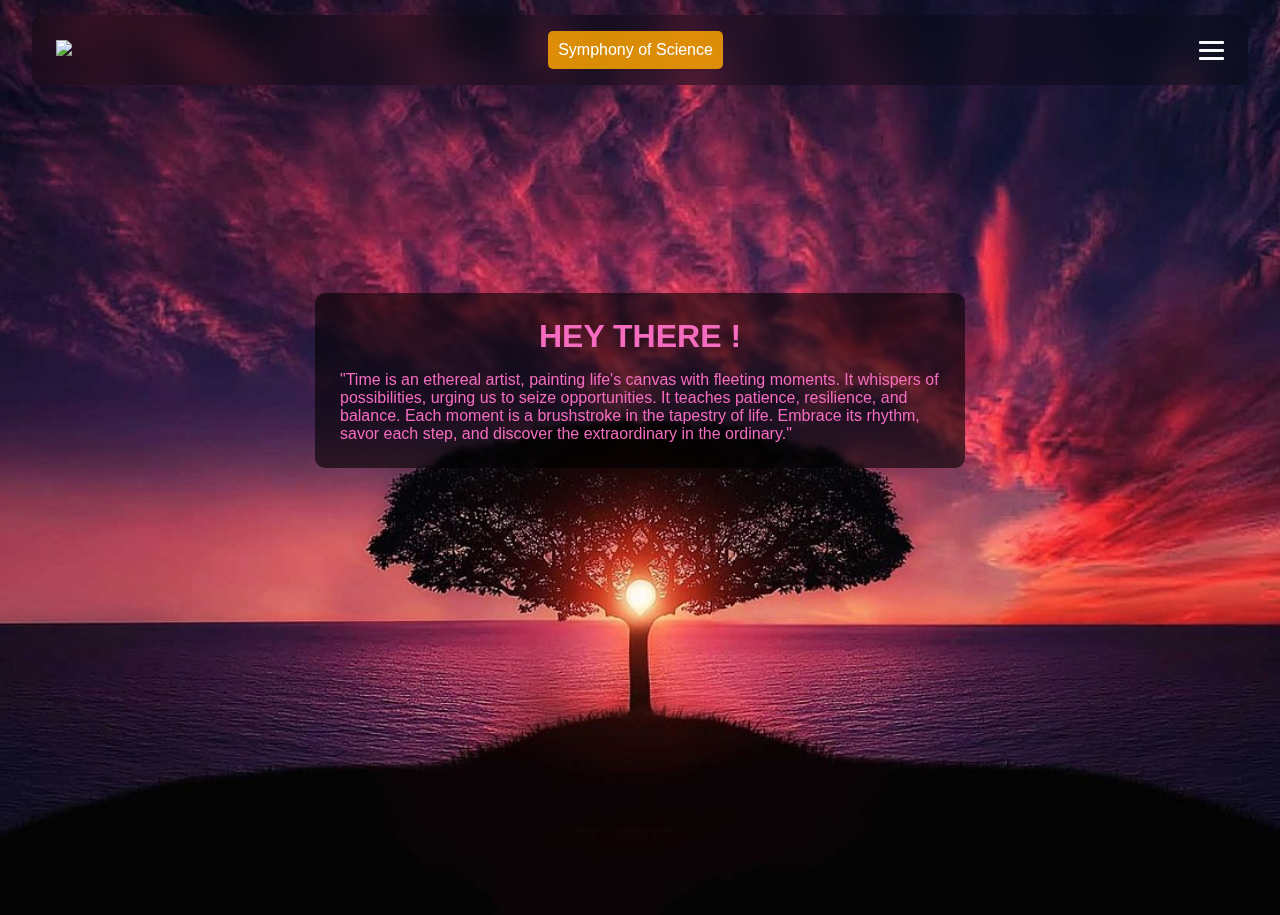
==== index.html @ eb8abd2d "Add files via upload" ====
<!DOCTYPE html>
<html lang="en">
<head>
    <meta charset="UTF-8">
    <meta name="viewport" content="width=device-width, initial-scale=1.0">
    <link rel="stylesheet" href="style.css">
    <title>stopwatch & timer</title>

</head>
<body>
    <header>
        <nav class="navbar">
            <div class="logo">
                <img src="https://images.vexels.com/media/users/3/192569/isolated/preview/02263aff2eafbbee408f49ae4bac88d5-analog-stopwatch-timer-icon-stroke.png" height="60px" >
            </div>
            <a href="https://youtu.be/L6zulqXLPUw" class="enjoy" target="_blank">Symphony of Science</a>
            <ul class="nav-menu">
                   <li class="nav-item"><a href="countdown.html" class="nav-link">countdown</a></li>
                   <li class="nav-item"><a href="stopwatch.html" class="nav-link">stopwatch</a></li>
                   <li class="nav-item"><a href="index.html" class="nav-link">home</a></li>
                   <li class="nav-item"><a href="https://youtu.be/L6zulqXLPUw" class="nav-link enjoy" target="_blank">Symphony of Science</a></li>
                   
            </ul>
            <div class="hamburger">
                <span class="bar"></span>
                <span class="bar"></span>
                <span class="bar"></span>
            </div>
        </nav> 
    </header>
    <div class="me">
        <h1>HEY THERE !</h1>
        
        <p>
            "Time is an ethereal artist, painting life's canvas with 
            fleeting moments. It whispers of possibilities, urging us
             to seize opportunities. It teaches patience, resilience,
              and balance. Each moment is a brushstroke in the tapestry 
              of life. Embrace its rhythm, savor each step, and discover 
              the extraordinary in the ordinary." 
        </p>
    </div>
    
</body>
<script src="main.js"></script>
</html>
---- style.css ----
*{
    margin: 0;
    padding: 0;
    box-sizing: border-box;
    font-family: 'Open sans',sans-serif;

}
body{
    height: 100vh;
    background-color: rgb(0, 0, 0);
    background-image: url(bimg.jpg);
    background-size: cover;
    background-position: center;
}
.me{
    display: flex;
    flex-direction: column;
    align-items: center;
    justify-content: space-between;
    background-color: rgba(0, 0, 0, 0.581);
    margin-top: 15px;
    border-radius: 10px;
    backdrop-filter:blur(2px);
    max-width: 650px;
    padding: 25px;
    color: #f46bbf;
    margin:13rem auto auto auto  ;
    height: 175px;
}
li{
    list-style: none;
}
a{
    text-decoration: none;
    color: #fff;
    font-size: 1rem;
}
a:hover{
    color: yellow;
}
header{
    position: relative;
    padding: 0 2rem;
}
.navbar{
   
    padding: 1rem 1.5rem;
    display: flex;
    align-items: center;
    justify-content: space-between;
    background-color: rgba(0, 0, 0, 0.258);
    margin-top: 15px;
    border-radius: 10px;
    backdrop-filter:blur(15px);
    

}
/* .hamburger{
    display: none;
} */
.enjoy{
    background-color: rgba(255, 166, 0, 0.833);
    padding: 10px;
    border-radius: 5px;
    
}
.bar{
    display: block;
    width: 25px;
    height: 3px;
    margin: 5px auto;
    -webkit-transition: all 0.3s ease-in-out;
    transition: all 0.3s ease-in-out;
    background-color: rgb(247, 249, 251);
    border-radius: 1px;

}
.nav-menu{
    display: flex;
    justify-content: space-evenly;
    align-items: center;
    flex-direction: row;
}
.nav-item{
    margin-left: 1rem;
}
.nav-menu{
    position: fixed;
    left: -110%;
    top: 10rem;
    
    
    background-color: rgba(0, 0, 0, 0.626);
    width: 100%;
    border-radius: 10px;
    text-align: center;
    transition: 0.3s;
    box-shadow: 10px 10px 20px rgb(173, 74, 109);
}
.nav-menu.active{
    left: 0;
}
.nav-item{
    margin: 3rem 0;
    
}
.hamburger{
    display: block;
    cursor: pointer;
}
.hamburger.active .bar:nth-child(2){
    opacity: 0;
}
.hamburger.active .bar:nth-child(1){
  -webkit-transform: translateY(8px) rotate(45deg);
  transform:translateY(8px) rotate(45deg) ;
}
.hamburger.active .bar:nth-child(3){
    -webkit-transform: translateY(-8px) rotate(-45deg);
    transform:translateY(-8px) rotate(-45deg) ;  
}
@media( max-width: 514px){
   .me p{
    overflow: scroll;
   }
   .nav-menu{
    top: 8rem;
    flex-direction: column;
    height: 150px;
    overflow:scroll;
   }
   .nav-item{
    margin: 0.4rem;
   }
   
}
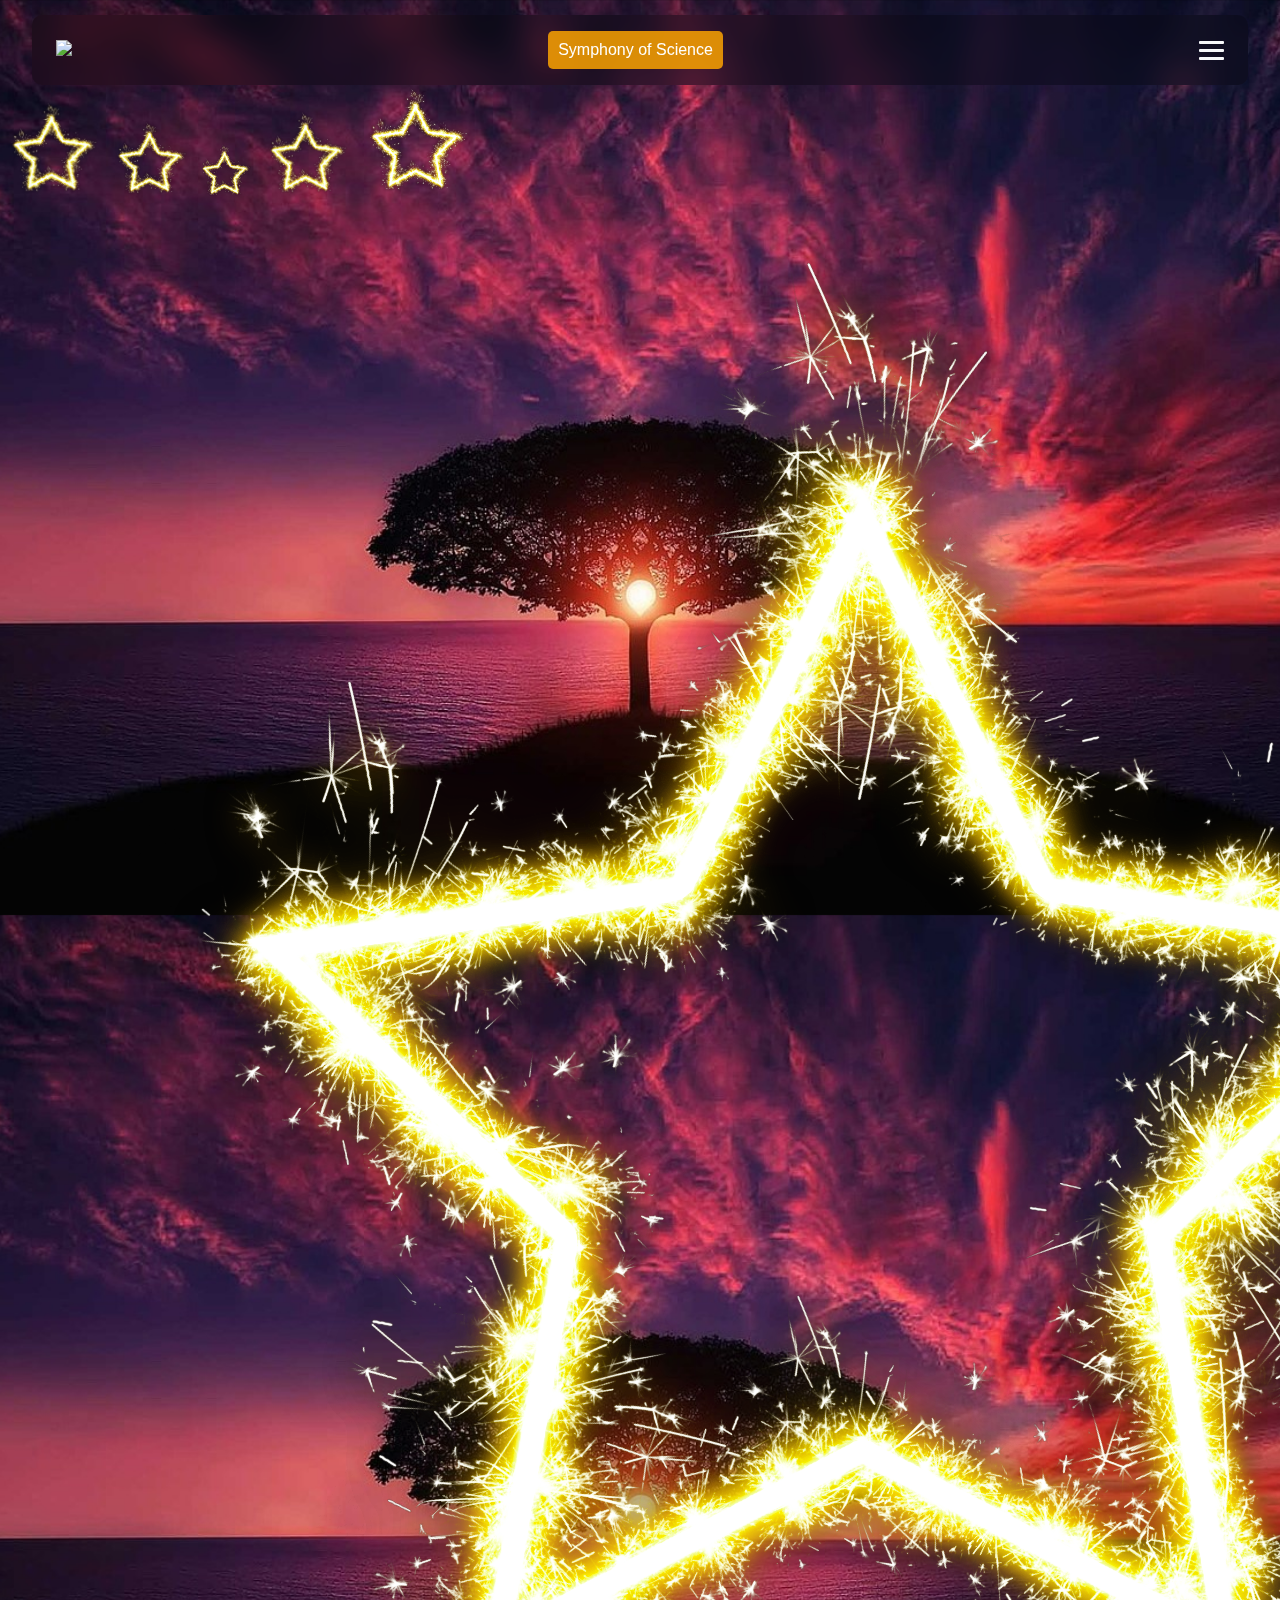
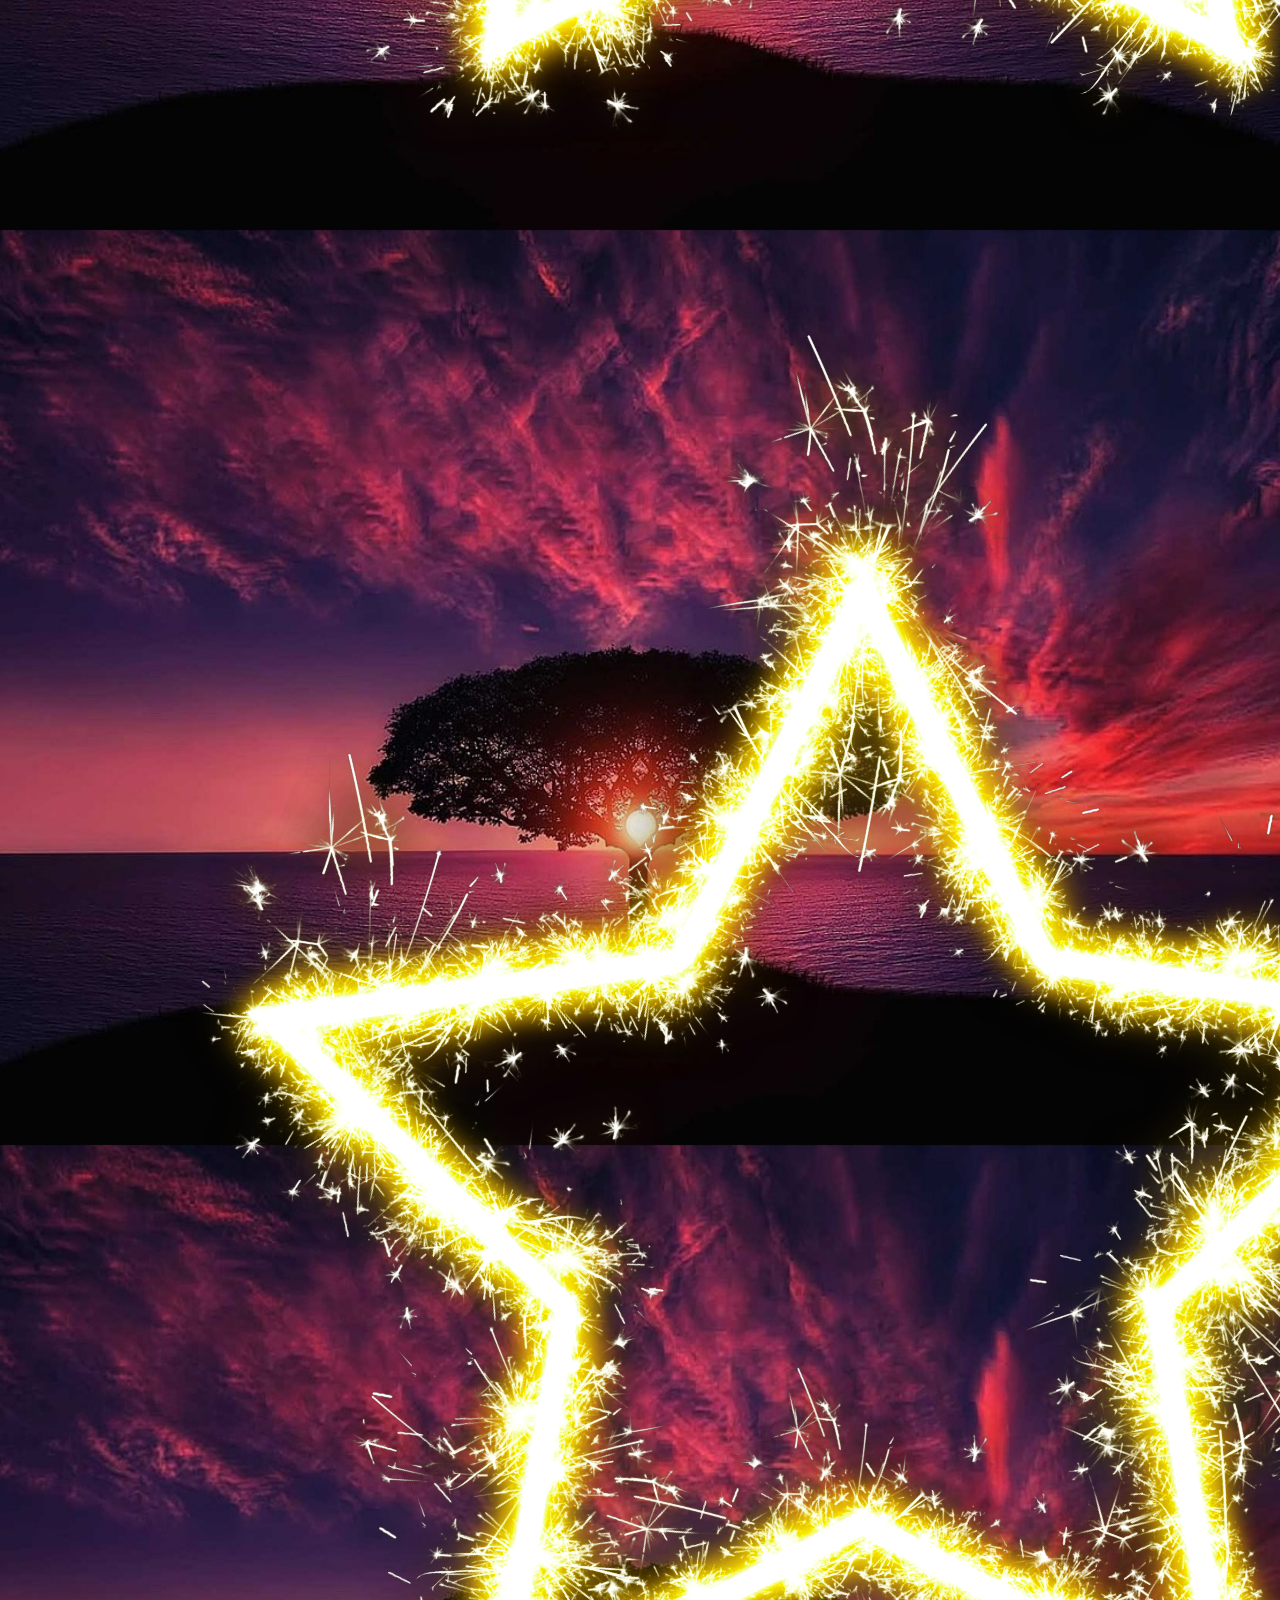
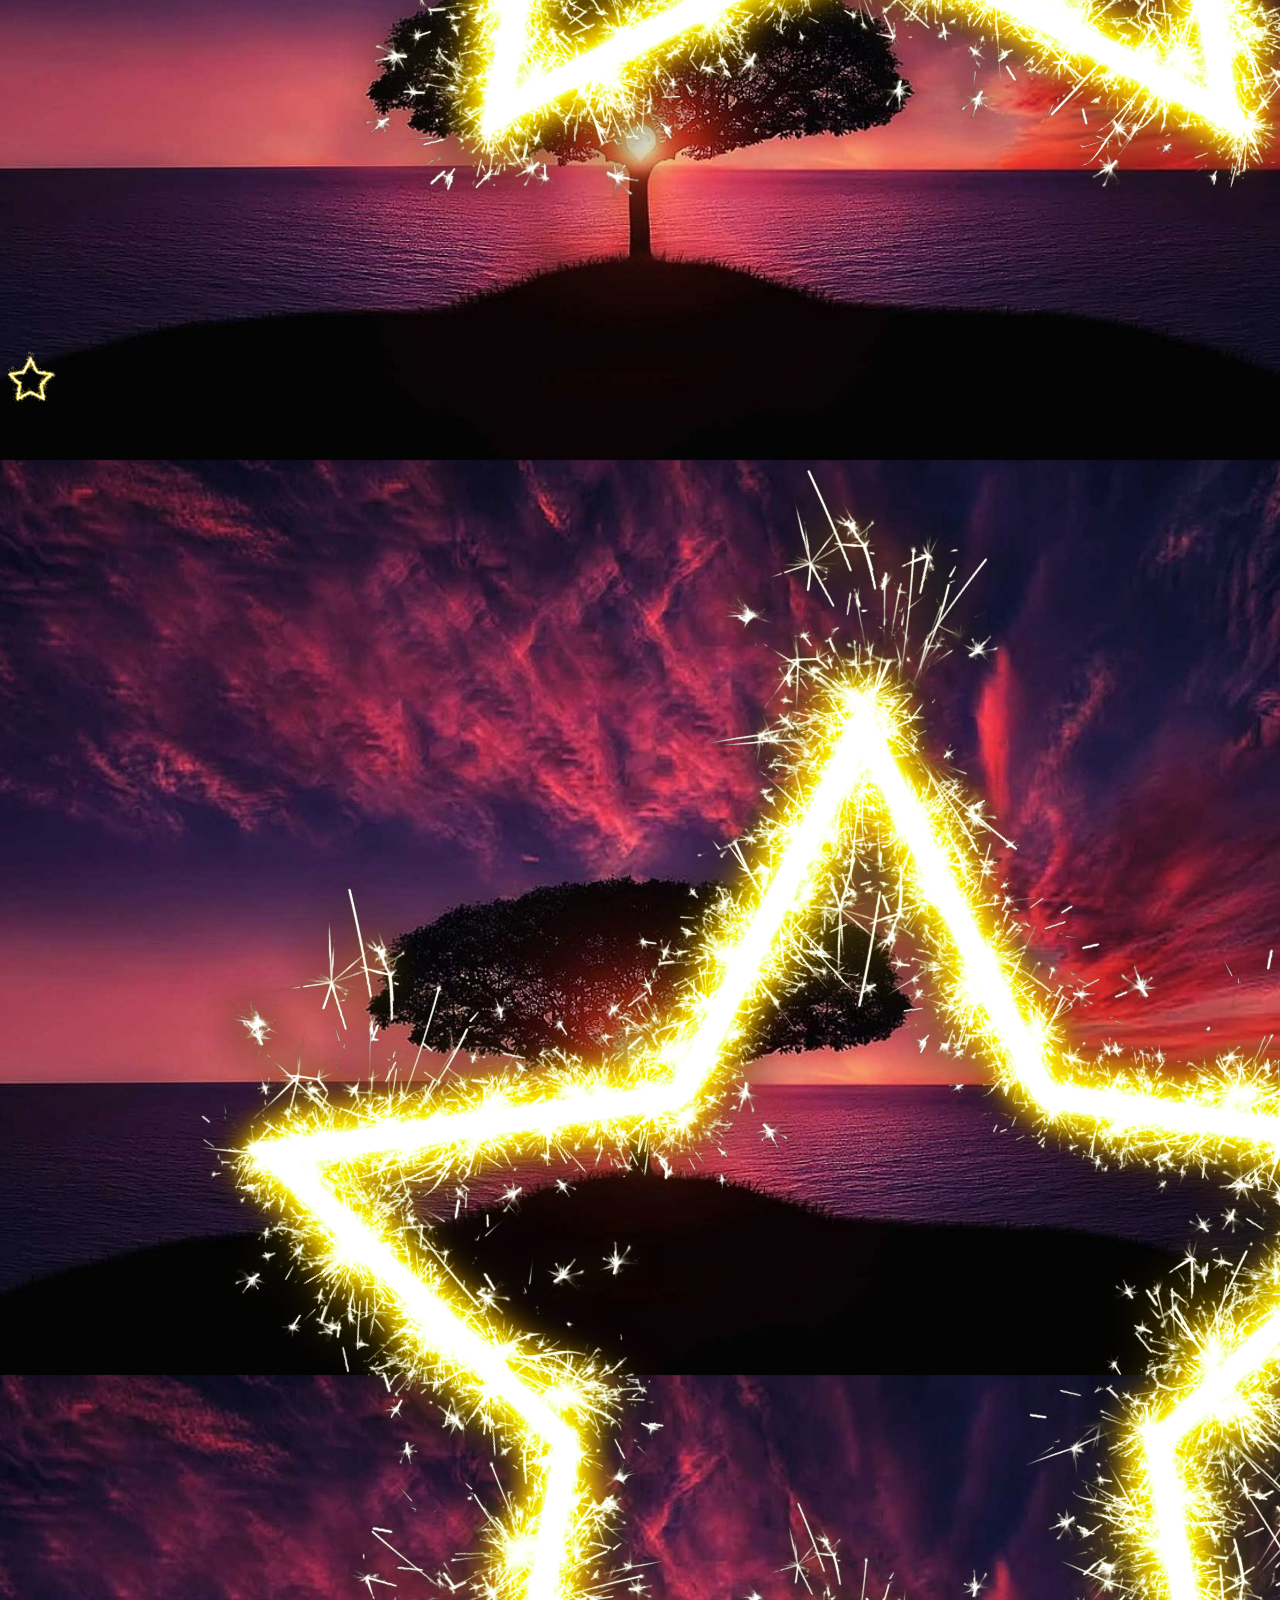
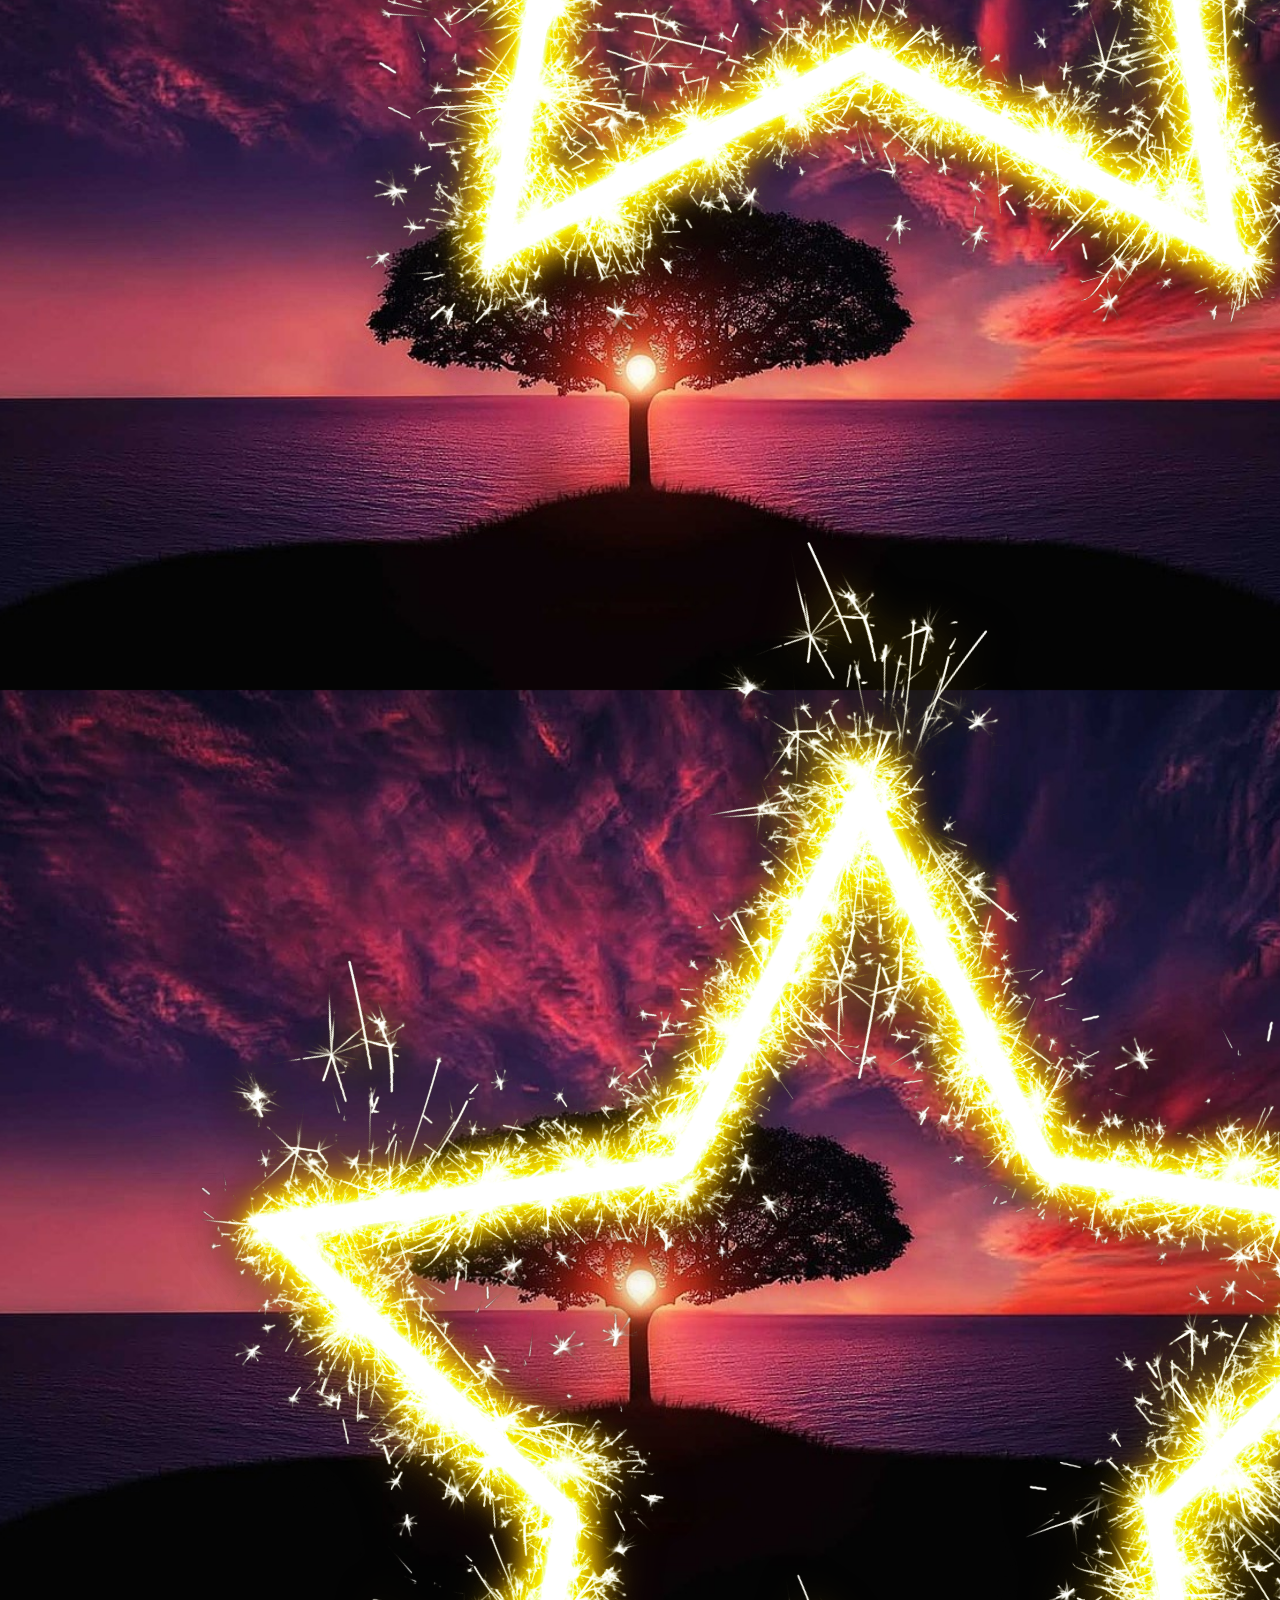
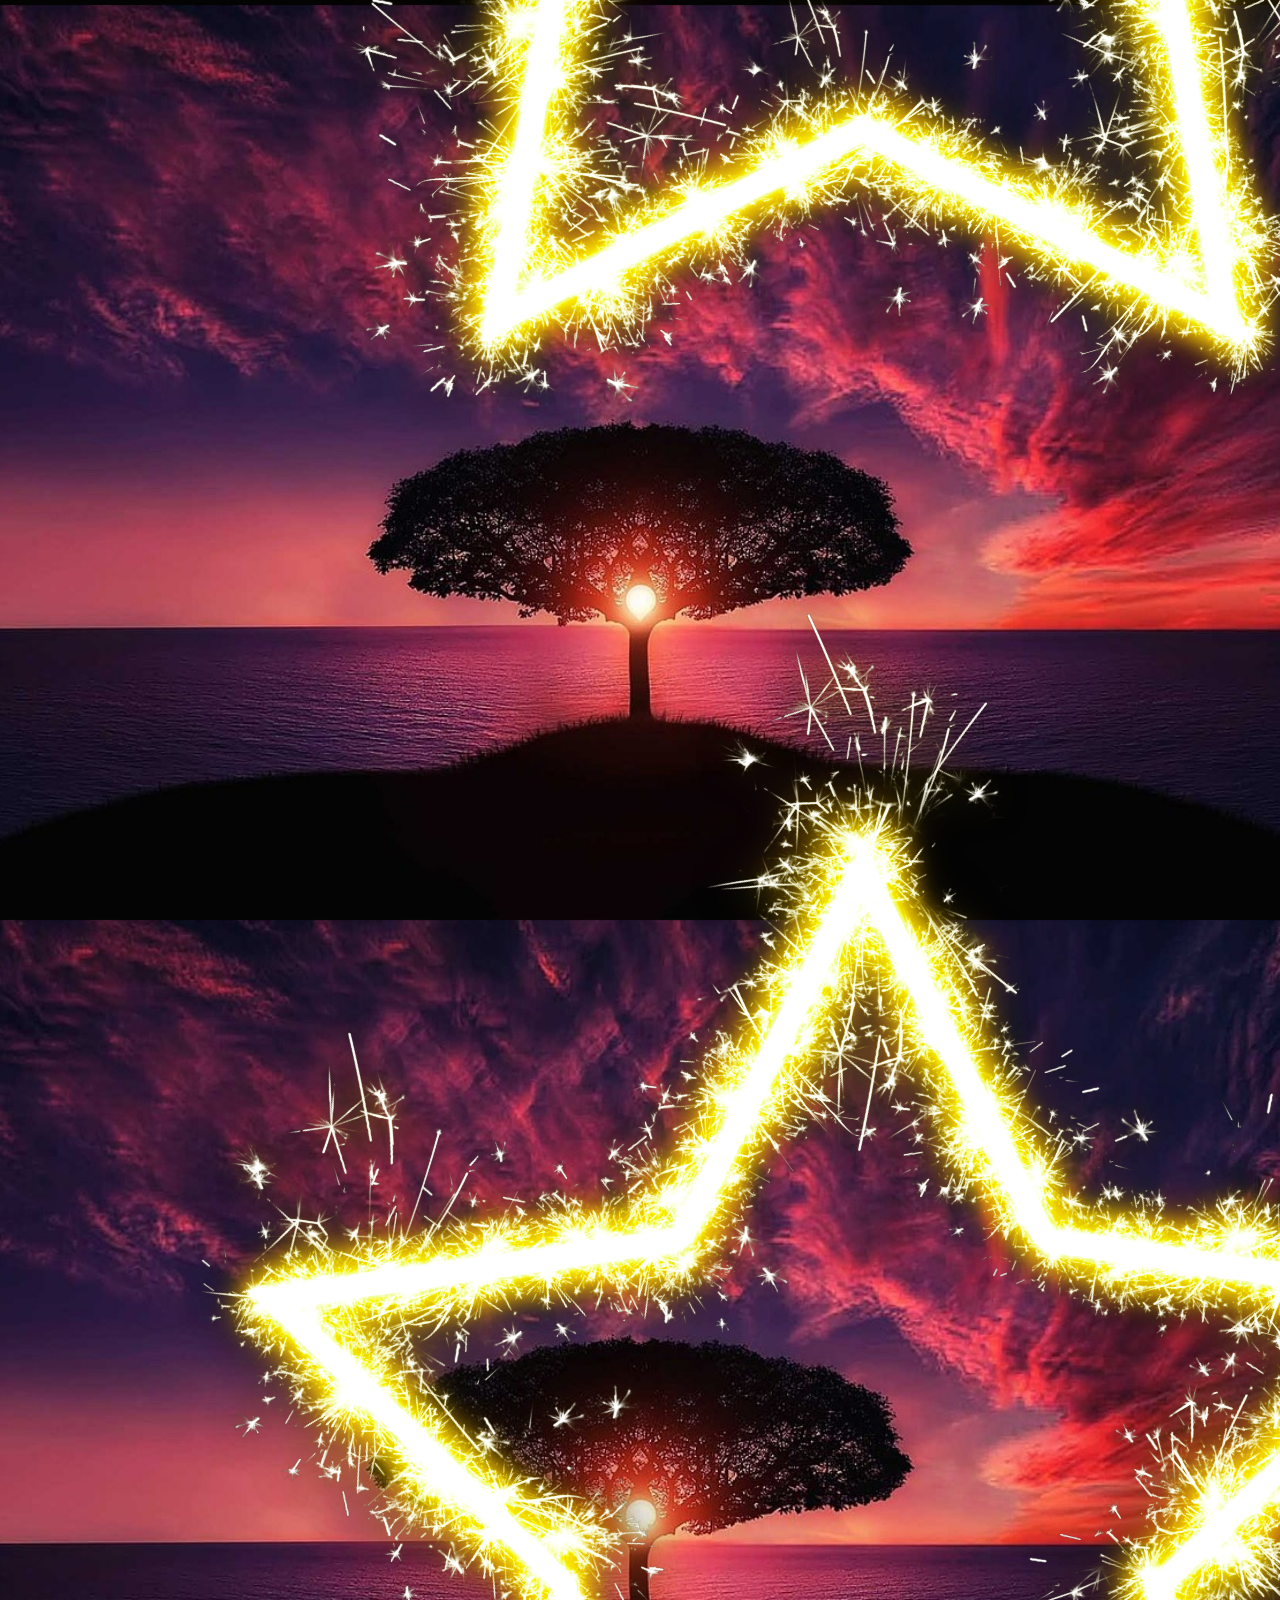
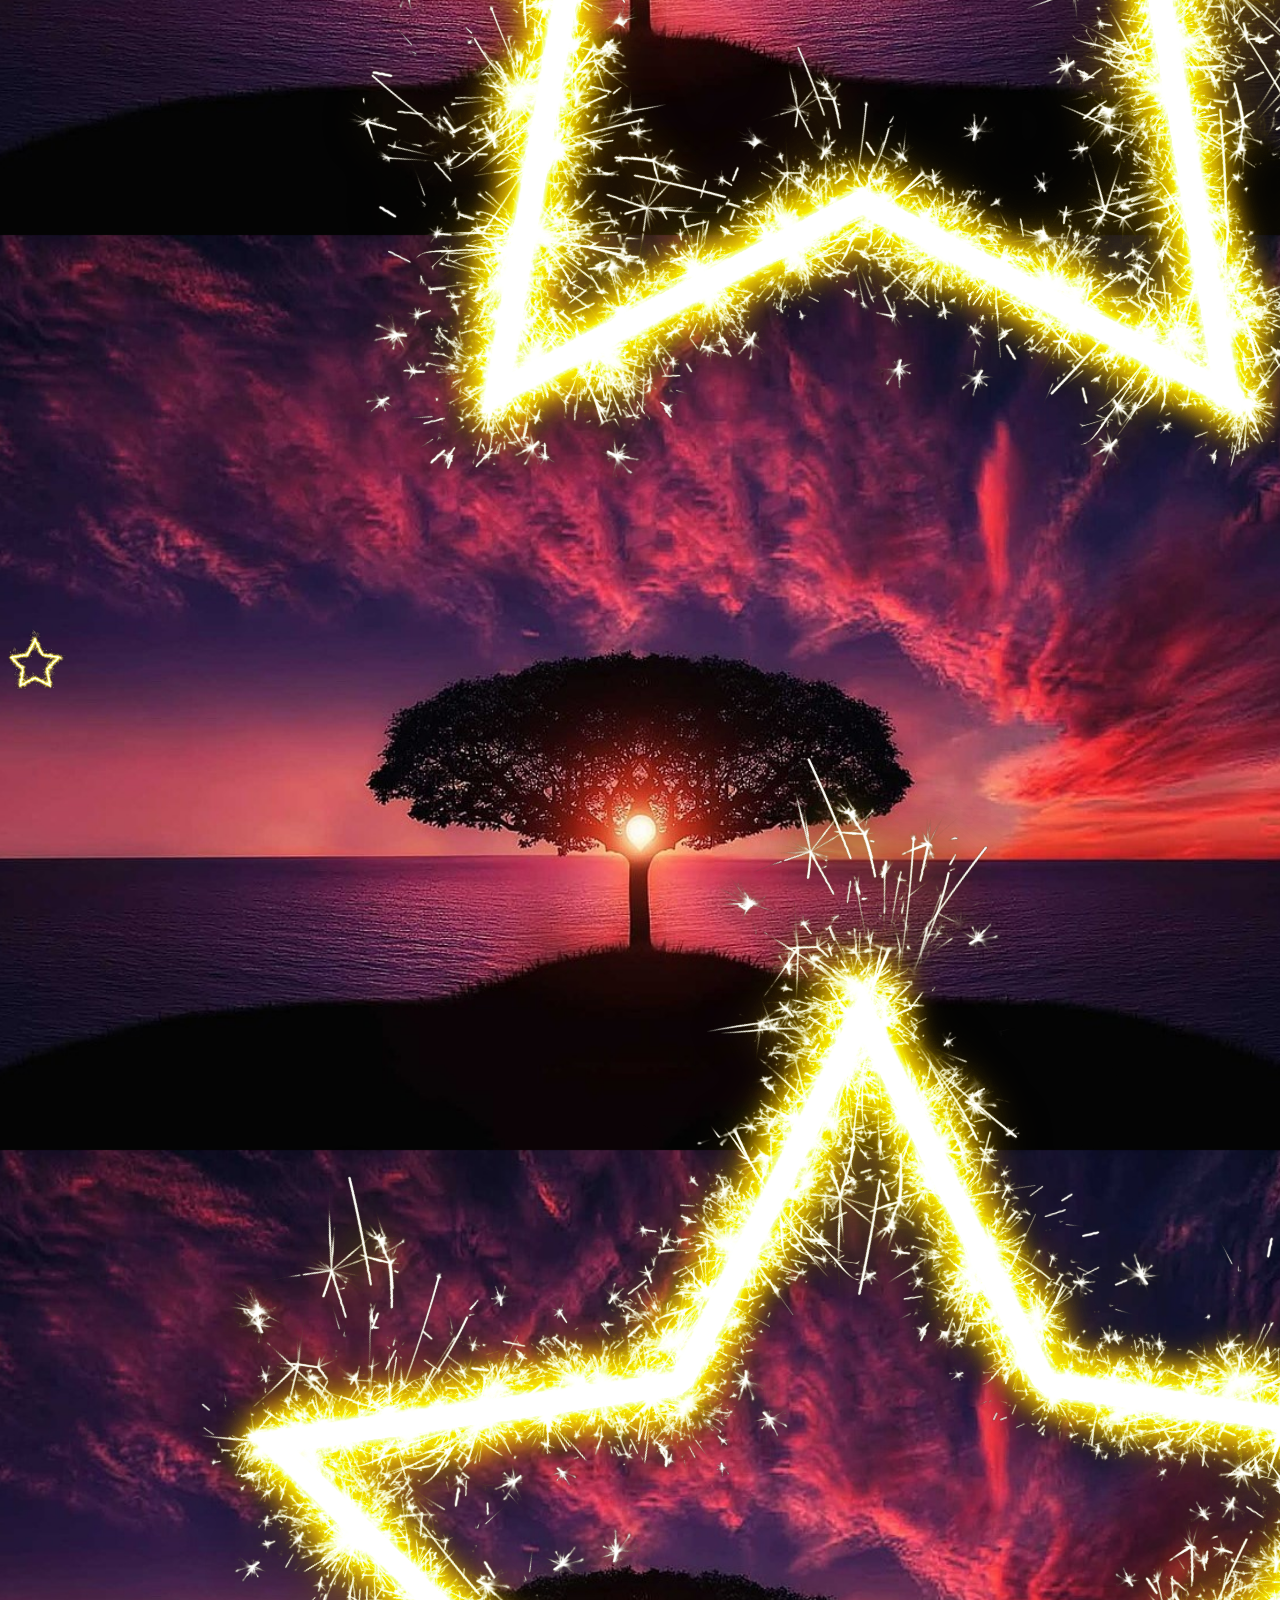
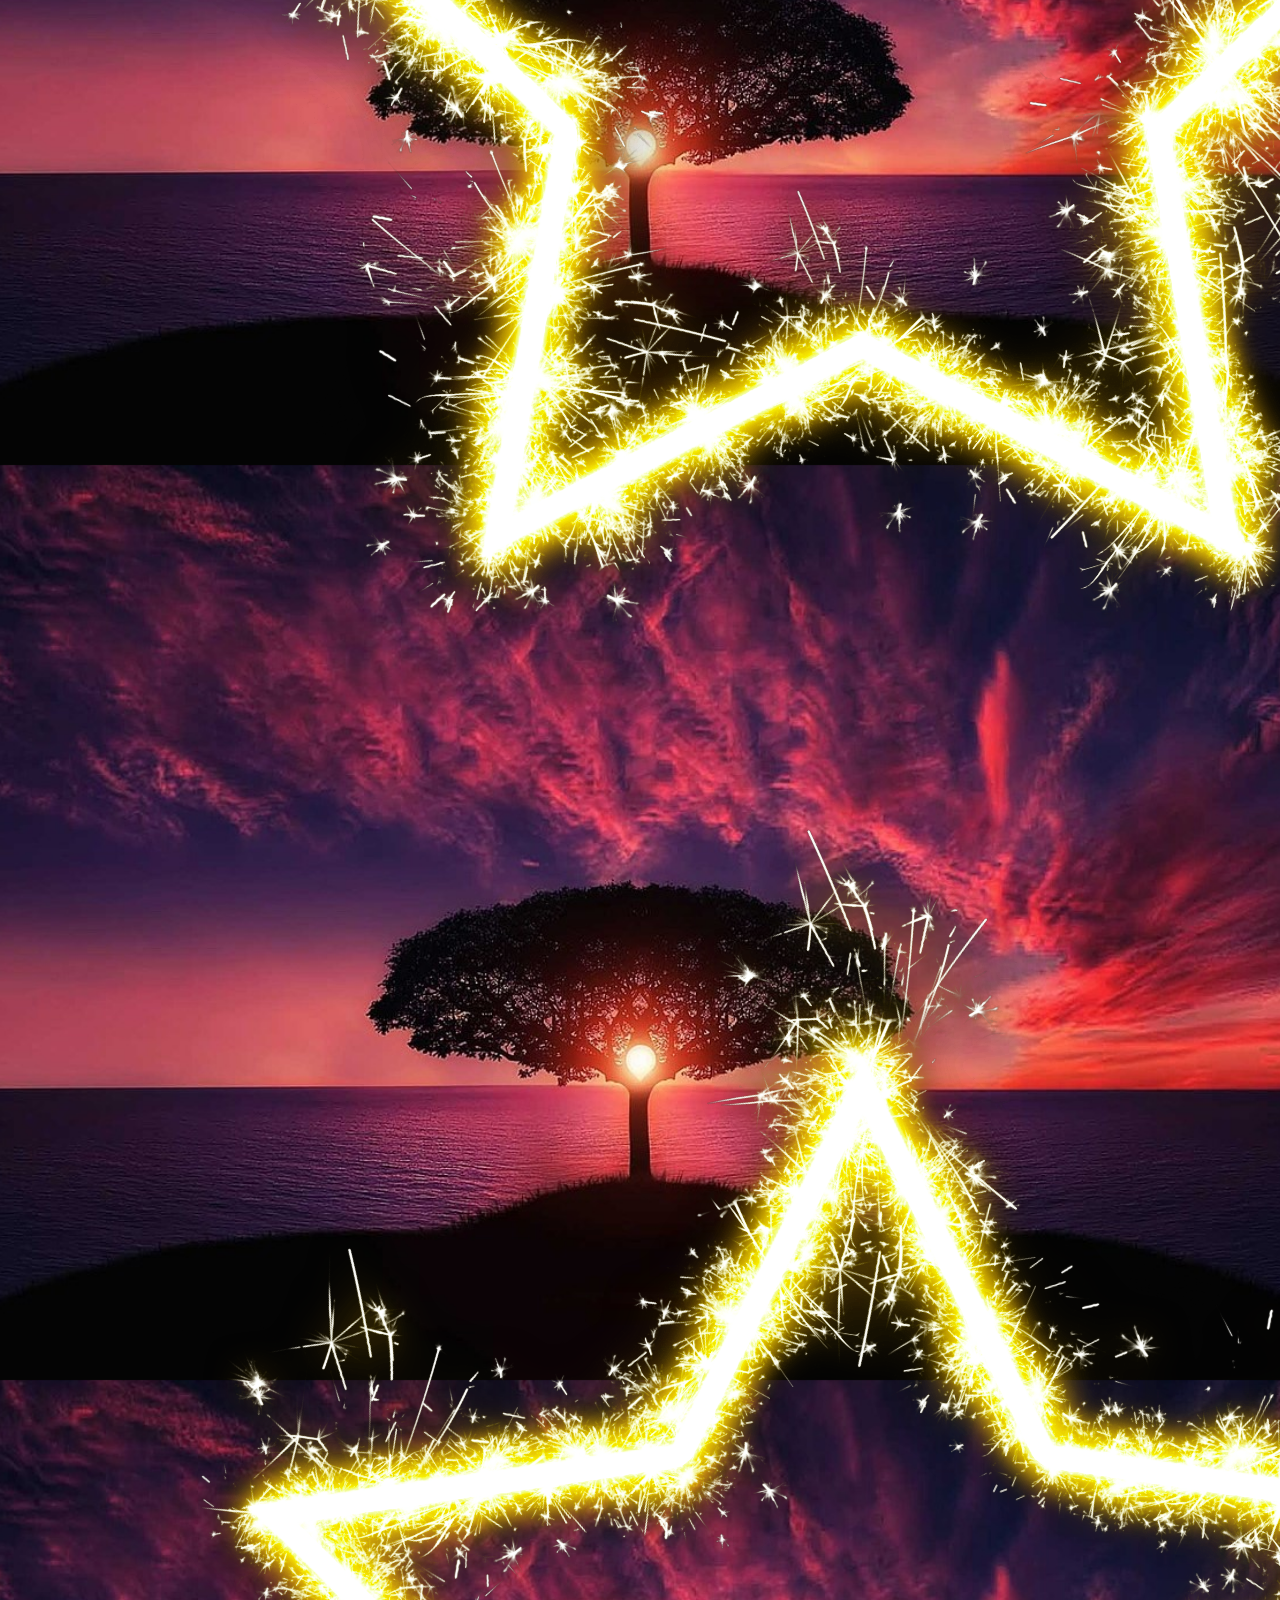
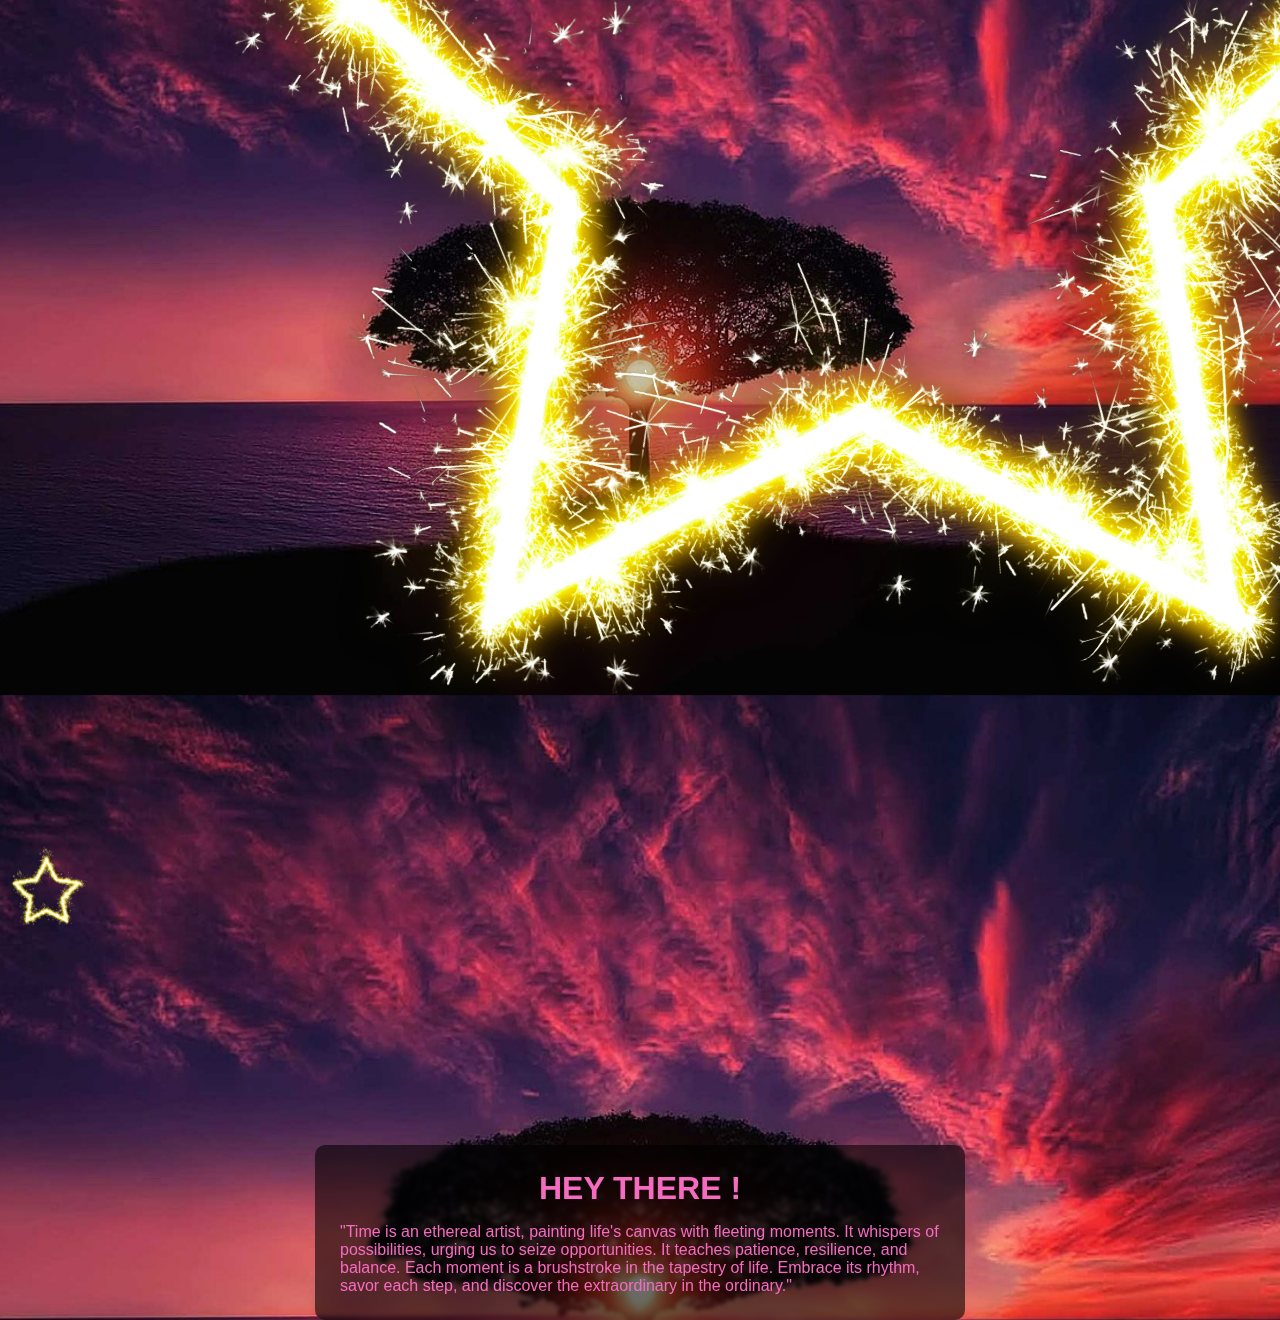
==== commit 0dbac3d1: "Update index.html" ====
--- a/index.html
+++ b/index.html
@@ -28,6 +28,23 @@
             </div>
         </nav> 
     </header>
+     <div class="wrapper">
+		<span><img src="star.png" height="100px"></span>
+        <span><img src="star.png" height="80px"></span>
+        <span><img src="star.png" height="57px"></span>
+        <span><img src="star.png" height="90px"></span>
+        <span><img src="star.png" height="115px"></span>
+        <span><img src="star.png" height="100%"></span>
+        <span><img src="star.png" height="50%"></span>
+        <span><img src="star.png" height="59px"></span>
+        <span><img src="star.png" height="100%"></span>
+        <span><img src="star.png" height="40%"></span>
+        <span><img src="star.png" height="69%"></span>
+        <span><img src="star.png" height="68px"></span>
+        <span><img src="star.png" height="110%"></span>
+        <span><img src="star.png" height="70%"></span>
+        <span><img src="star.png" height="90px"></span>
+    </div>
     <div class="me">
         <h1>HEY THERE !</h1>
         
@@ -43,4 +60,4 @@
     
 </body>
 <script src="main.js"></script>
-</html>+</html>
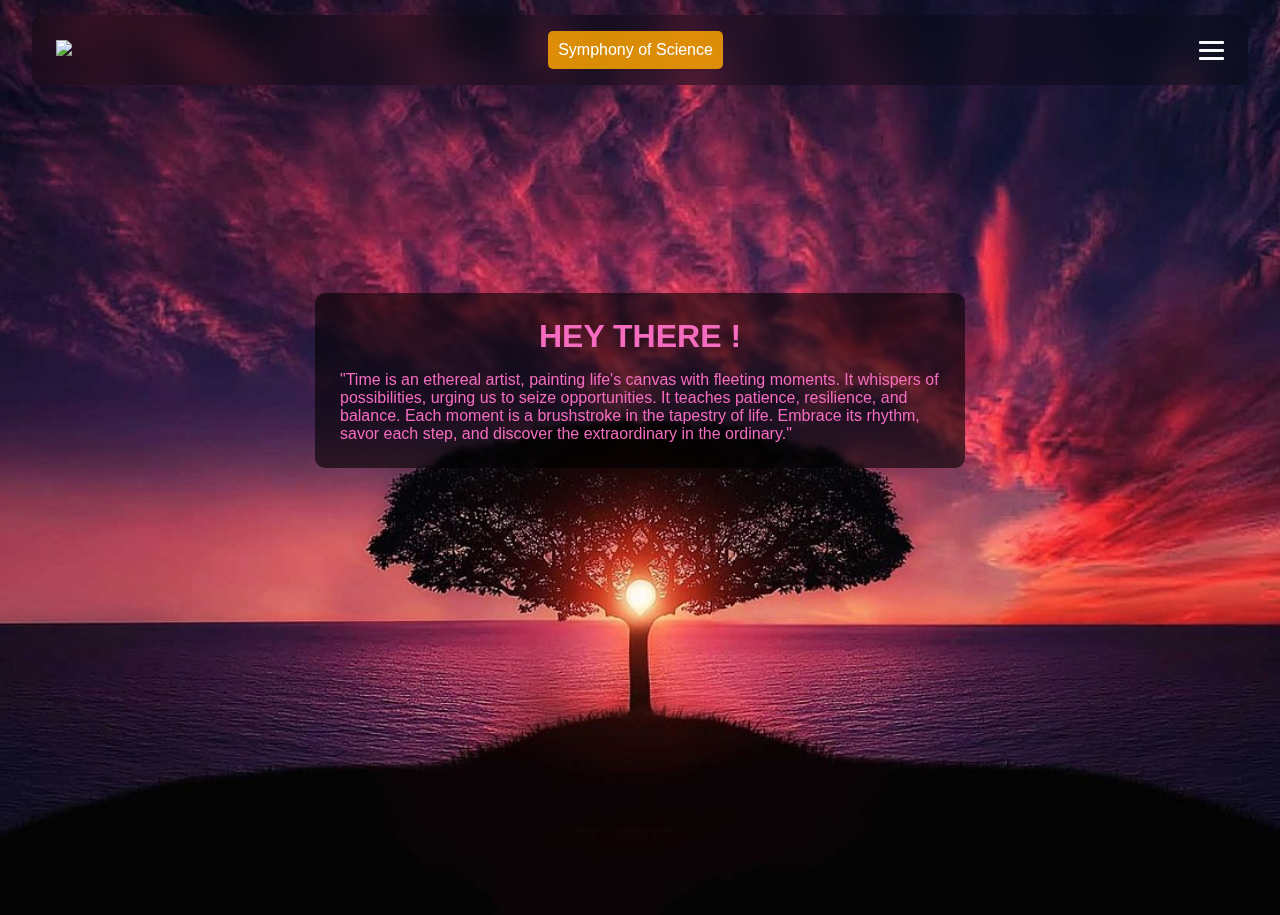
==== commit cf464ef9: "Update index.html" ====
--- a/index.html
+++ b/index.html
@@ -28,23 +28,7 @@
             </div>
         </nav> 
     </header>
-     <div class="wrapper">
-		<span><img src="star.png" height="100px"></span>
-        <span><img src="star.png" height="80px"></span>
-        <span><img src="star.png" height="57px"></span>
-        <span><img src="star.png" height="90px"></span>
-        <span><img src="star.png" height="115px"></span>
-        <span><img src="star.png" height="100%"></span>
-        <span><img src="star.png" height="50%"></span>
-        <span><img src="star.png" height="59px"></span>
-        <span><img src="star.png" height="100%"></span>
-        <span><img src="star.png" height="40%"></span>
-        <span><img src="star.png" height="69%"></span>
-        <span><img src="star.png" height="68px"></span>
-        <span><img src="star.png" height="110%"></span>
-        <span><img src="star.png" height="70%"></span>
-        <span><img src="star.png" height="90px"></span>
-    </div>
+     
     <div class="me">
         <h1>HEY THERE !</h1>
         
--- a/style.css
+++ b/style.css
@@ -119,6 +119,106 @@
     -webkit-transform: translateY(-8px) rotate(-45deg);
     transform:translateY(-8px) rotate(-45deg) ;  
 }
+.wrapper span {
+	position: fixed;
+	bottom: -180px;
+	height: 50px;
+	width: 50px;
+	z-index: -1;
+	animation: animate 15s linear infinite;
+    
+}
+.wrapper span:nth-child(1) {
+	left: 5%;
+   
+	animation-delay: 0.3s;
+}
+.wrapper span:nth-child(2) {
+	left: 10%;
+	animation-delay: 3s;
+	
+}
+.wrapper span:nth-child(3) {
+	left: 20%;
+	animation-delay: 2s;
+}
+.wrapper span:nth-child(4) {
+	left: 30%;
+	animation-delay: 4s;
+	
+}
+.wrapper span:nth-child(5) {
+	left: 45%;
+	animation-delay: 6s;
+	
+}
+.wrapper span:nth-child(6) {
+	left: 40%;
+	animation-delay: 2.5s;
+	
+}
+.wrapper span:nth-child(7) {
+	left: 45%;
+	animation-delay: 5s;
+	
+}
+.wrapper span:nth-child(8) {
+	left: 50%;
+	animation-delay: 0s;
+	
+}
+.wrapper span:nth-child(9) {
+	left: 55%;
+	animation-delay: 3s;
+	
+}
+.wrapper span:nth-child(10) {
+	left: 60%;
+	animation-delay: 2.9s;
+	
+}
+.wrapper span:nth-child(11) {
+	left: 65%;
+	animation-delay: 3.2s;
+	
+}
+.wrapper span:nth-child(12) {
+	left: 70%;
+	animation-delay: 1.5s;
+	
+}
+.wrapper span:nth-child(13) {
+	left: 75%;
+	animation-delay: 2s;
+	
+}
+.wrapper span:nth-child(14) {
+	right: 10%;
+	animation-delay: 1.5s;
+	
+}
+.wrapper span:nth-child(15) {
+	right: 5%;
+	animation-delay: 1.9s;
+	
+}
+
+
+@keyframes animate {
+	0% {
+		transform: translateY(0);
+		opacity: 1;
+	}
+	80% {
+		opacity: .5;
+       
+	}
+	40% {
+		transform: translateY(-800px) rotate(360deg);
+		opacity: 0;
+        
+	}
+}
 @media( max-width: 514px){
    .me p{
     overflow: scroll;
